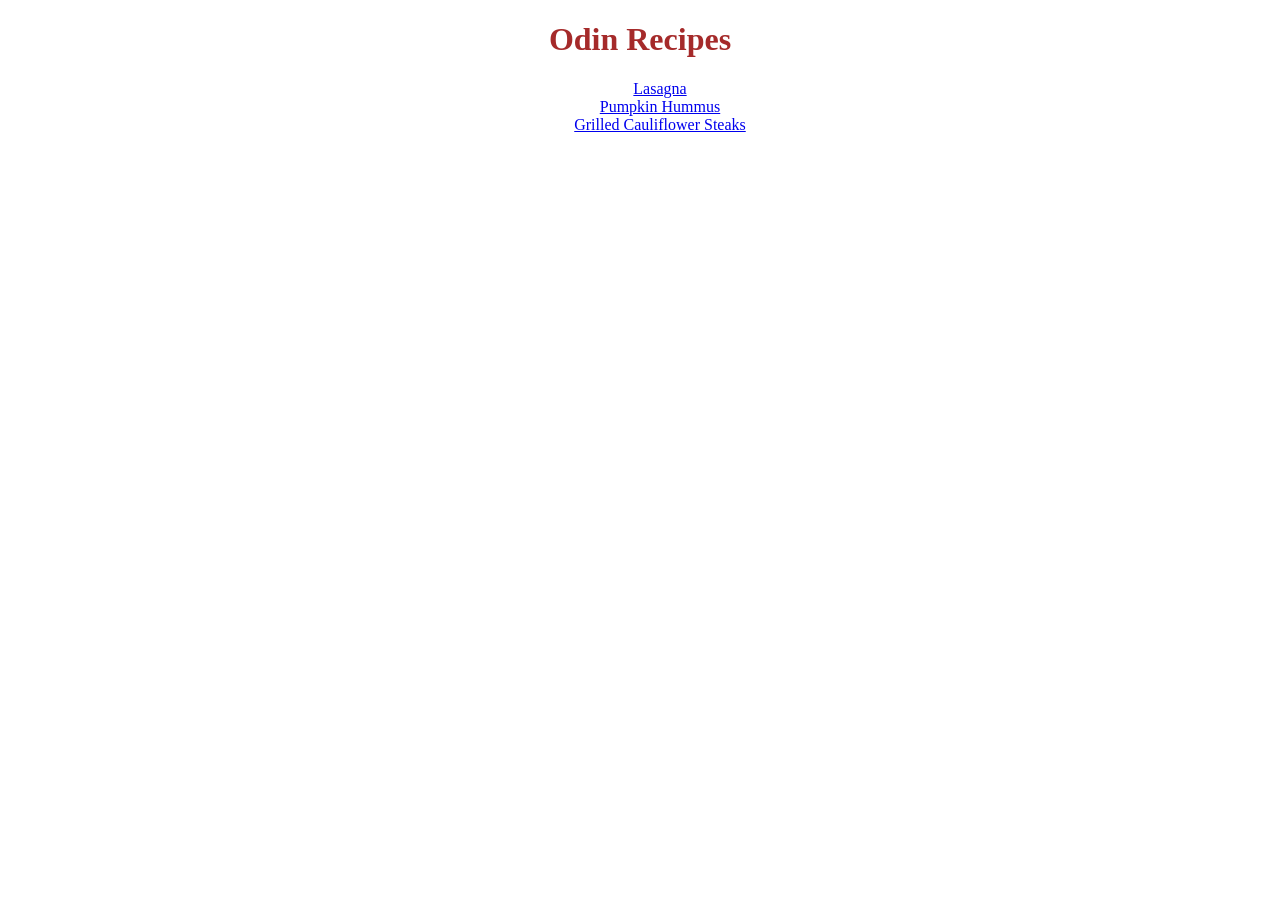
==== index.html @ 01314905 "Add CSS stylesheet to all HTML files Add CSS properties for index.html" ====
<!DOCTYPE html>

<html lang="en">
    <head>
        <meta charset="UTF-8">
        <title>Odin Recipes</title>
        <link rel="stylesheet" href="styles/styles.css"/>
    </head>

    <body>
        <div class="center-aligned">
            <h1>Odin Recipes</h1>

            <ul>
                <li><a href="recipes/lasagna.html">Lasagna</a></li>
                <li><a href="recipes/pumpkin-hummus.html">Pumpkin Hummus</a></li>
                <li><a href="recipes/grilled-cauliflower-steaks.html">Grilled Cauliflower Steaks</a></li>
            </ul>
        </div>
    </body>
</html>
---- styles/styles.css ----
h1 {
    color:brown;
} 

ul {
    list-style: none;
}

.center-aligned {
    text-align: center;
}
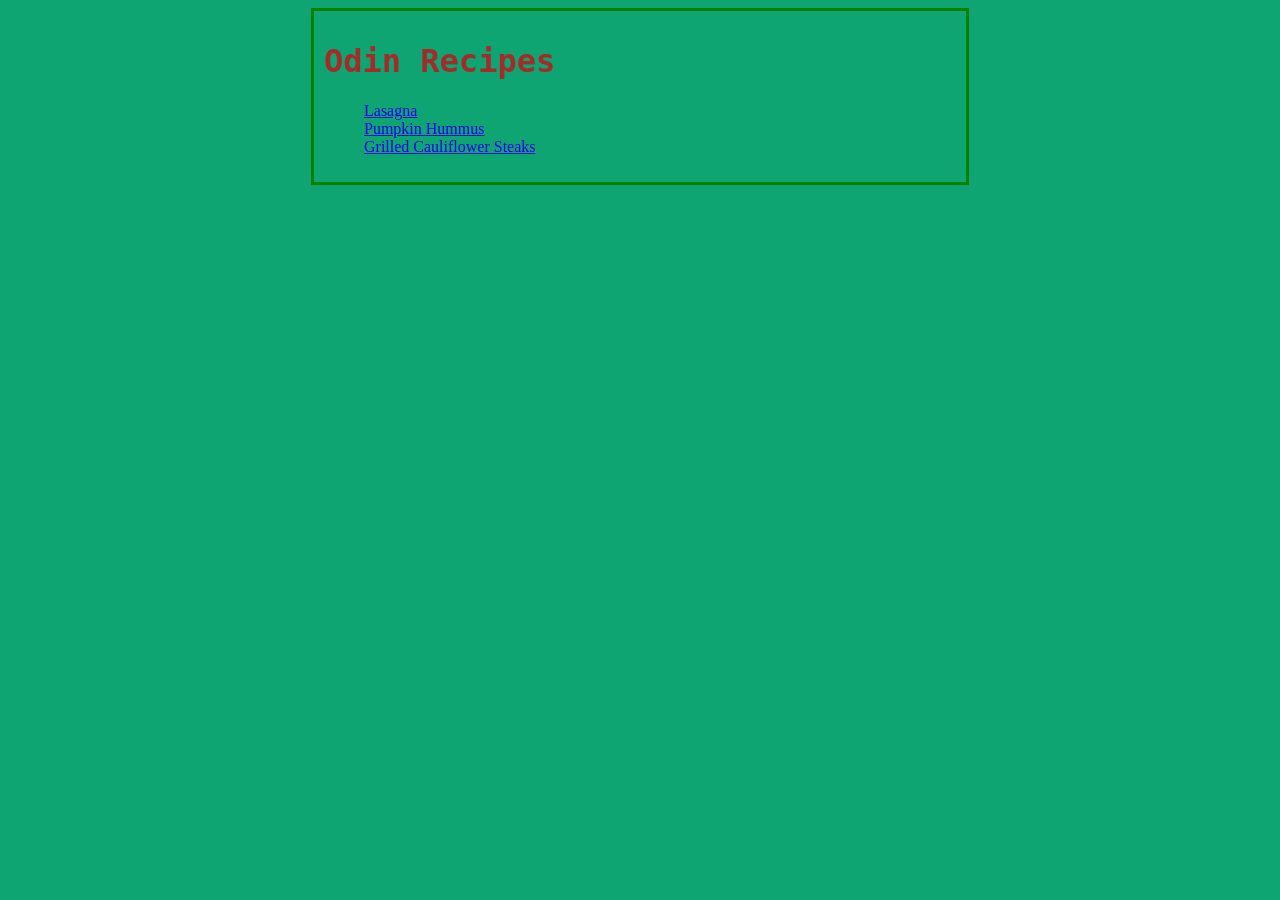
==== commit 5a69147f: "Align all content to center" ====
--- a/index.html
+++ b/index.html
@@ -8,7 +8,7 @@
     </head>
 
     <body>
-        <div class="center-aligned">
+        <div class="site-body">
             <h1>Odin Recipes</h1>
 
             <ul>
--- a/styles/styles.css
+++ b/styles/styles.css
@@ -1,11 +1,24 @@
+body {
+    background-color: rgb(15, 165, 115);
+}
+
+.site-body {
+    margin: auto;
+    width: 50%;
+    border: 3px solid green;
+    padding: 10px;
+    object-fit: scale-down;
+}
+
 h1 {
     color:brown;
+    font-family: monospace, sans-serif;
 } 
 
 ul {
     list-style: none;
 }
 
-.center-aligned {
-    text-align: center;
+img {
+    
 }
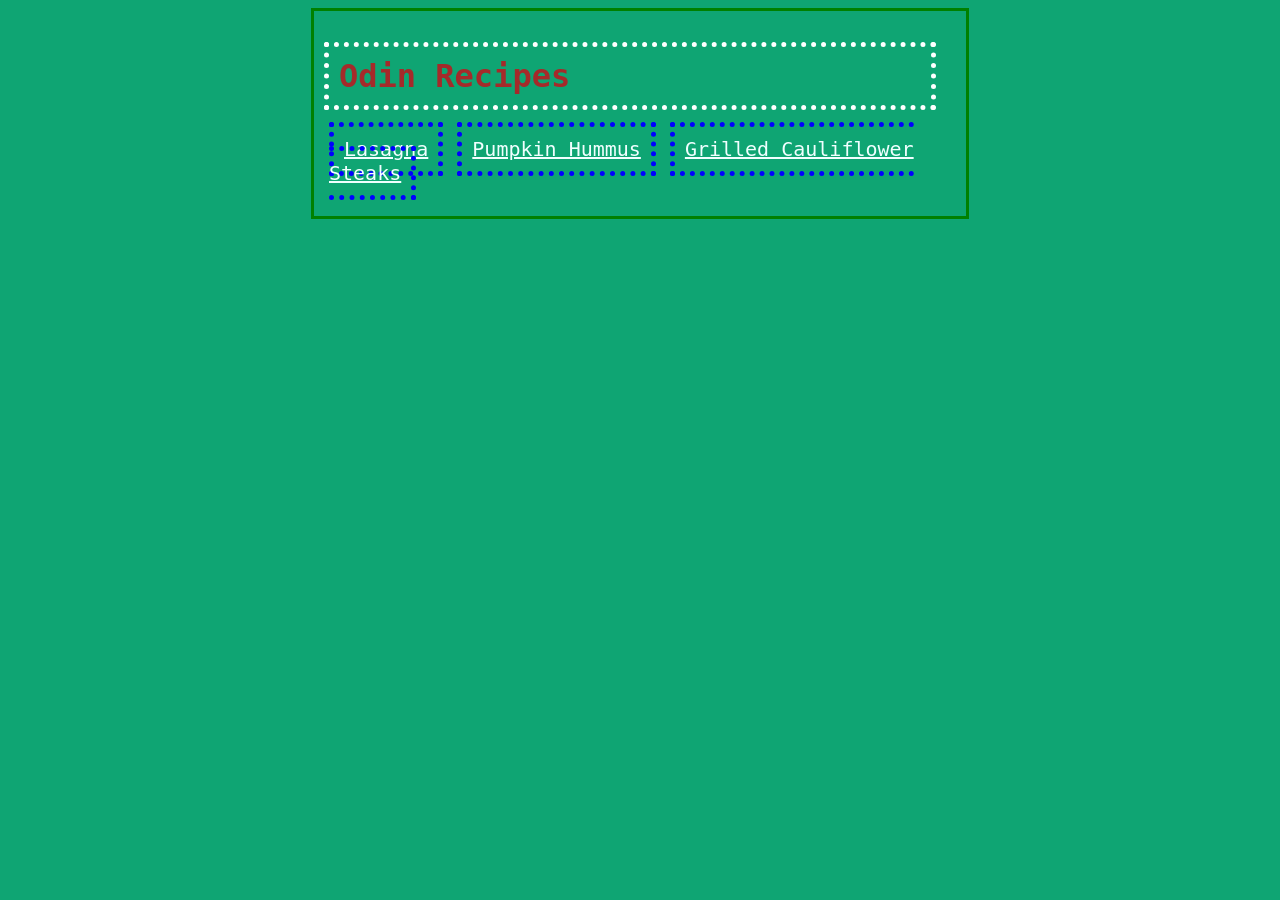
==== commit 84809f0c: "Add some borders to index.html" ====
--- a/index.html
+++ b/index.html
@@ -12,9 +12,9 @@
             <h1>Odin Recipes</h1>
 
             <ul>
-                <li><a href="recipes/lasagna.html">Lasagna</a></li>
-                <li><a href="recipes/pumpkin-hummus.html">Pumpkin Hummus</a></li>
-                <li><a href="recipes/grilled-cauliflower-steaks.html">Grilled Cauliflower Steaks</a></li>
+                <li class="index-links"><a href="recipes/lasagna.html">Lasagna</a></li>
+                <li class="index-links"><a href="recipes/pumpkin-hummus.html">Pumpkin Hummus</a></li>
+                <li class="index-links"><a href="recipes/grilled-cauliflower-steaks.html">Grilled Cauliflower Steaks</a></li>
             </ul>
         </div>
     </body>
--- a/styles/styles.css
+++ b/styles/styles.css
@@ -10,15 +10,80 @@
     object-fit: scale-down;
 }
 
+a {
+    color: azure;
+}
+
 h1 {
     color:brown;
     font-family: monospace, sans-serif;
+    border: 5px dotted white;
+    padding: 10px;
+    margin-right: 20px;
 } 
 
 ul {
     list-style: none;
+    padding: 5px;
+}
+
+ol {
+    padding: 15px;
 }
 
 img {
-    
+    max-width: 100%;
+    max-height: 100%;
+    display: block;
+}
+
+.title {
+    margin: auto;
+    width: 100%;
+    padding: 10px;
+    object-fit: scale-down;
+}
+
+.description {
+    margin: auto;
+    width: 100%;
+    padding: 10px;
+    object-fit: scale-down;
+}
+
+.ingredients {
+    margin: auto;
+    width: 100%;
+    padding: 10px;
+    object-fit: scale-down;
+}
+
+.steps {
+    margin: auto;
+    width: 100%;
+    padding: 10px;
+    object-fit: scale-down;
+}
+
+.links {
+    box-sizing: content-box;
+    margin: auto;
+    width: 140px;
+    height: 20px;
+    padding: 5px;
+    border: 5px solid darkkhaki;
+}
+
+.link-text {
+    color: black;
+}
+
+.index-links {
+    display: inline;
+    margin-right: 10px;
+    font-family: monospace;
+    font-size: 20px;
+    color: azure;
+    border: 5px dotted blue;
+    padding: 10px;
 }
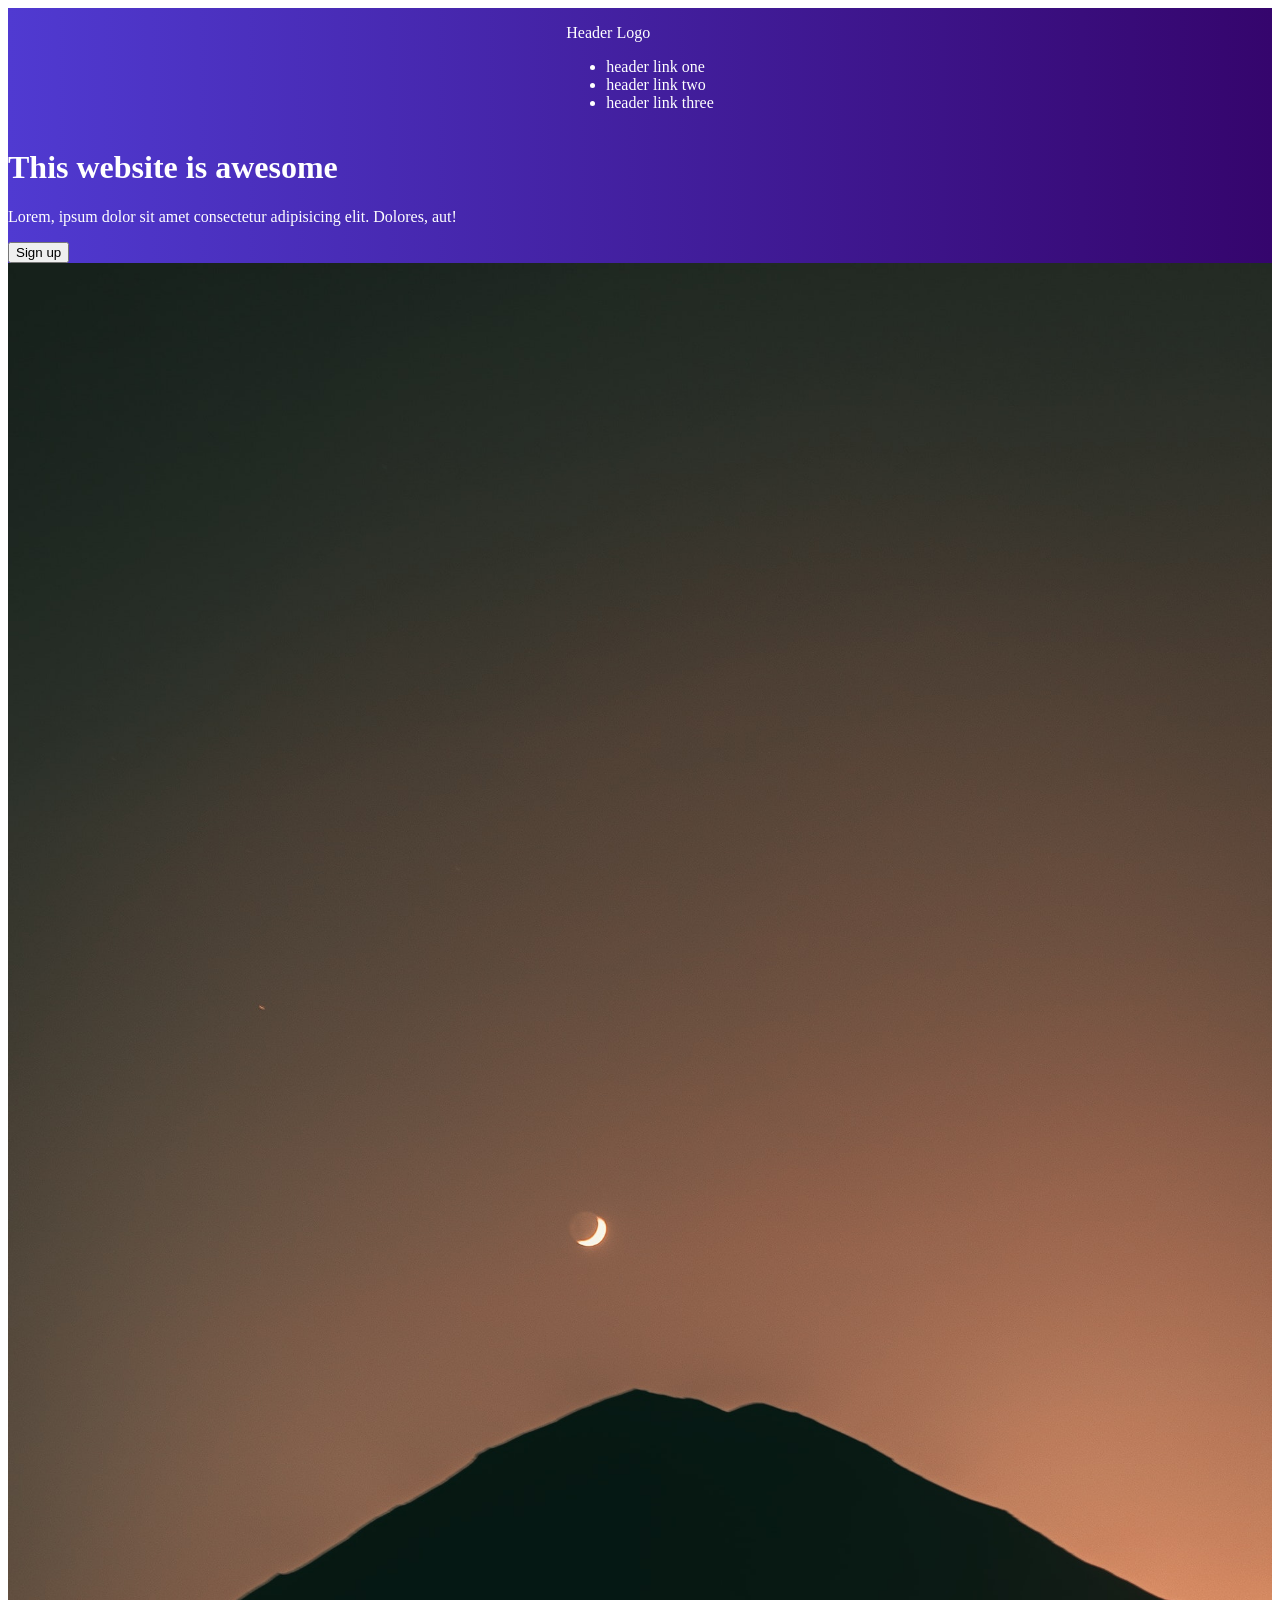
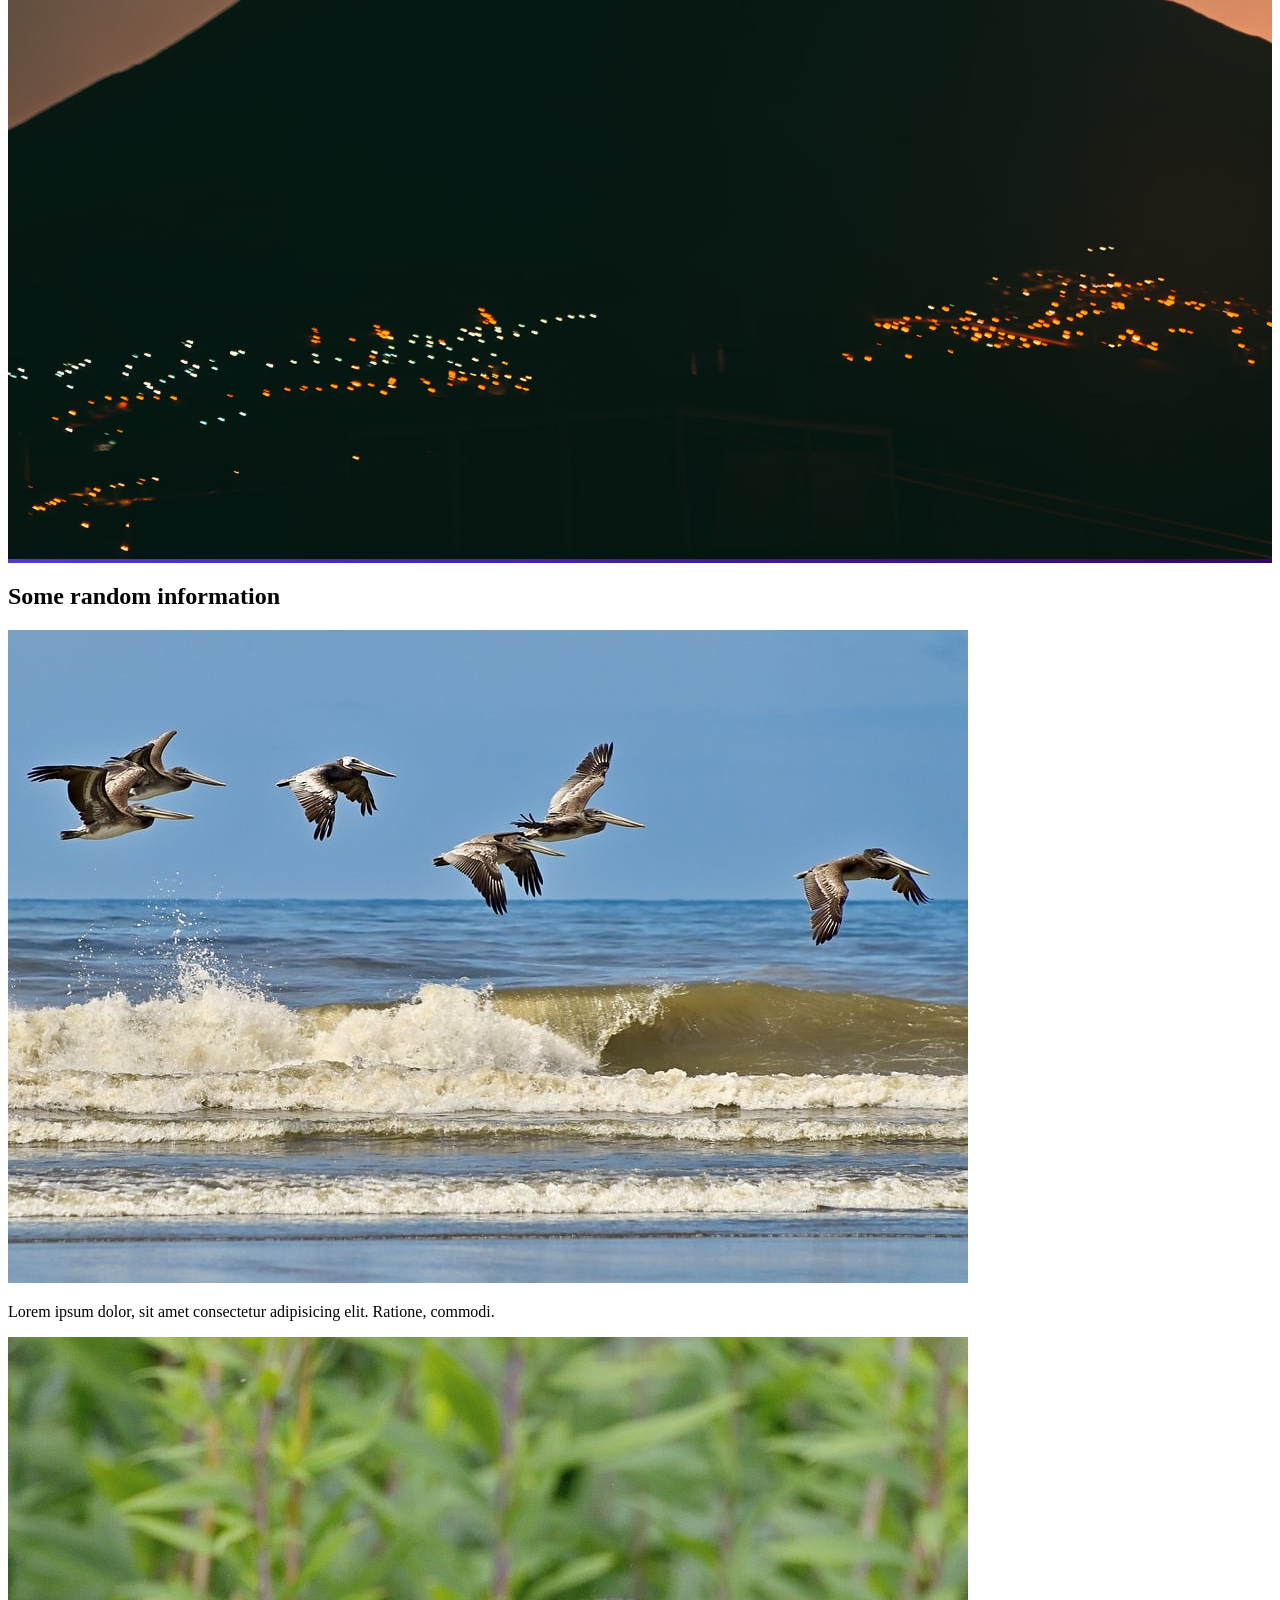
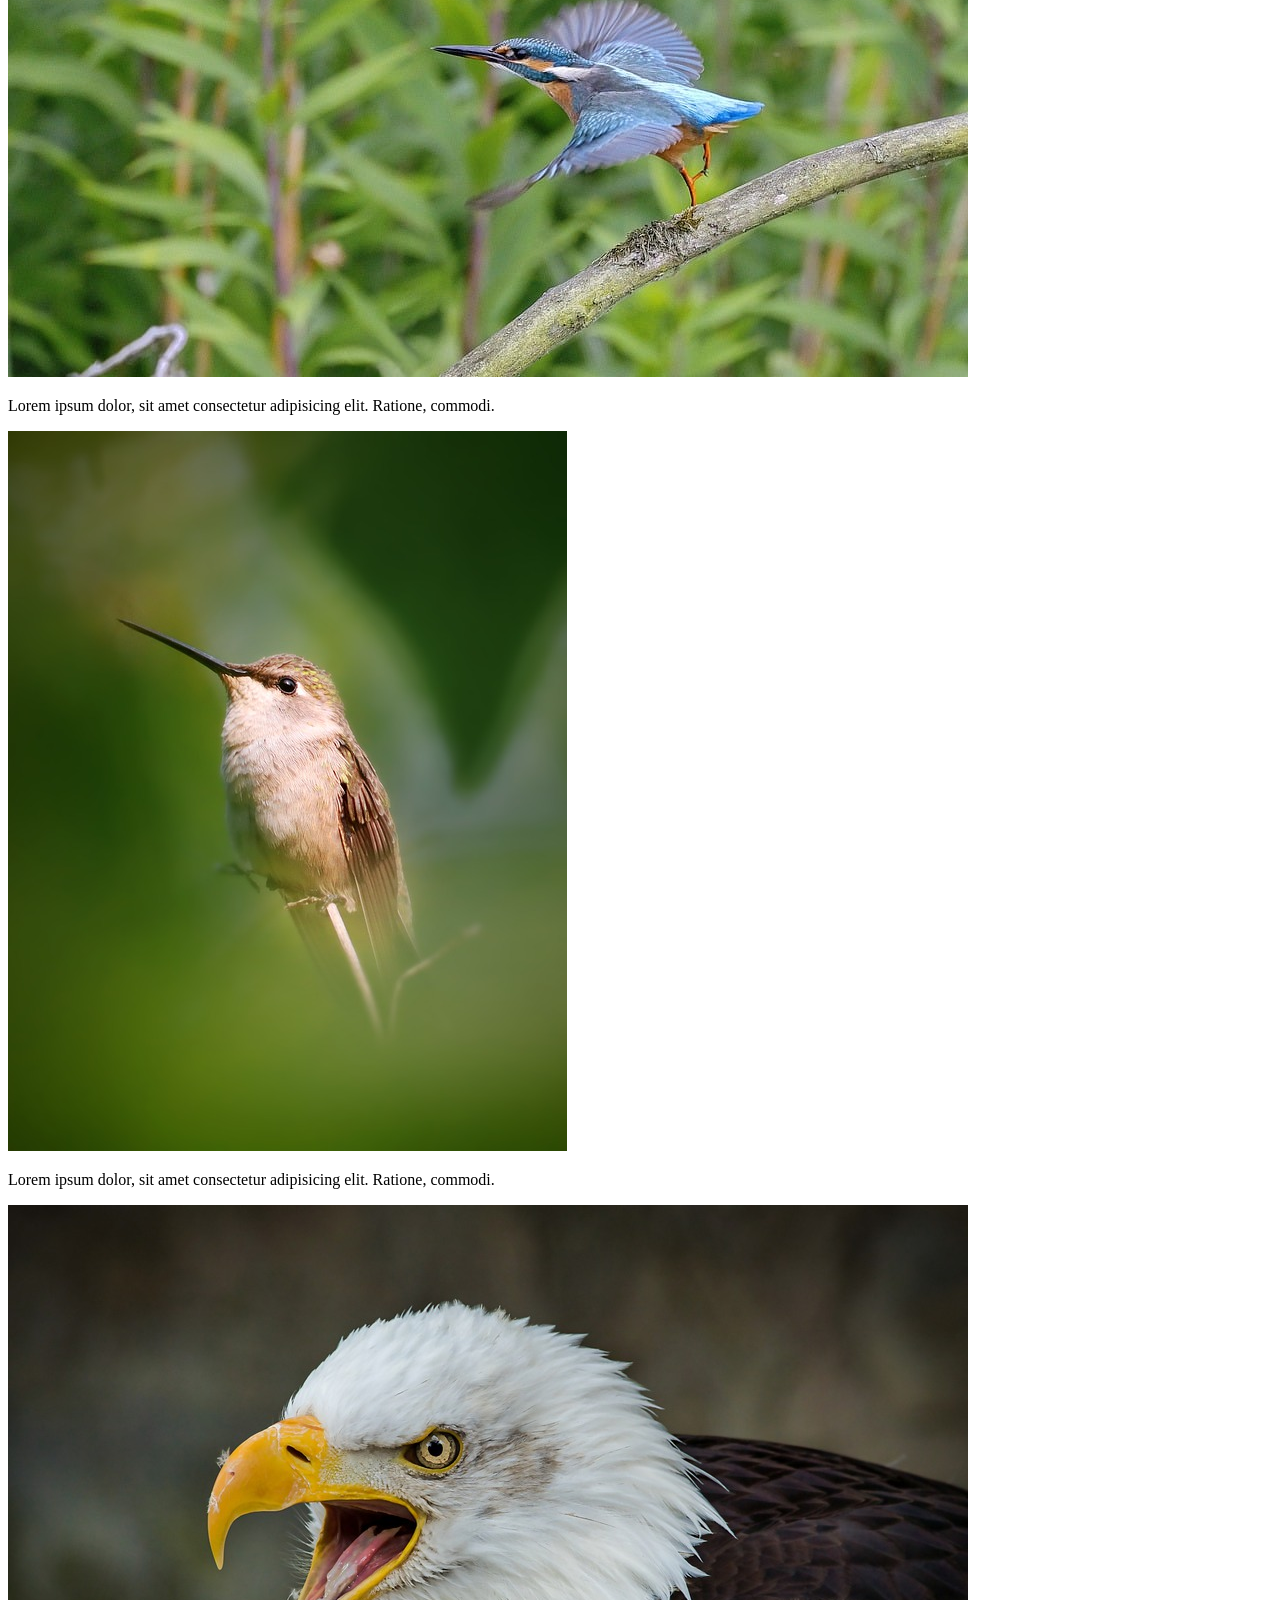
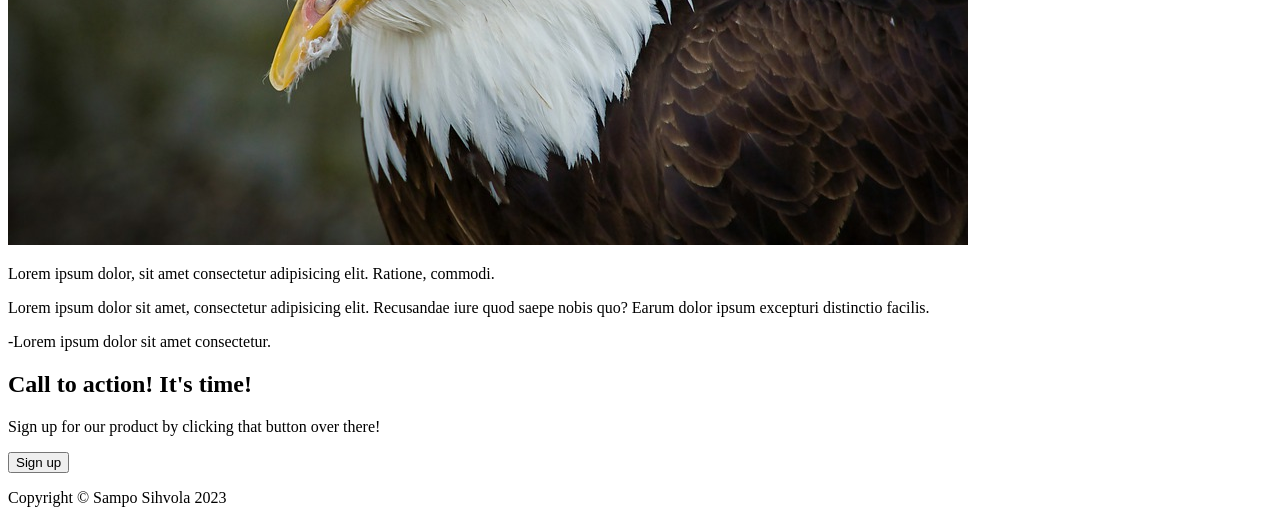
==== commit aff430aa: "Add all page content to html-doc" ====
--- a/index.html
+++ b/index.html
@@ -1,21 +1,67 @@
 <!DOCTYPE html>
-
 <html lang="en">
     <head>
         <meta charset="UTF-8">
-        <title>Odin Recipes</title>
-        <link rel="stylesheet" href="styles/styles.css"/>
+        <title>Landing Page</title>
+        <link rel="stylesheet" href="styles/styles.css">
     </head>
 
     <body>
-        <div class="site-body">
-            <h1>Odin Recipes</h1>
+        <div class="header">
+            <div class="header-logo-links">
+                <p class="logo">Header Logo</p>
+                <ul>
+                    <li>header link one</li>
+                    <li>header link two</li>
+                    <li>header link three</li>
+                </ul>
+            </div>
 
-            <ul>
-                <li class="index-links"><a href="recipes/lasagna.html">Lasagna</a></li>
-                <li class="index-links"><a href="recipes/pumpkin-hummus.html">Pumpkin Hummus</a></li>
-                <li class="index-links"><a href="recipes/grilled-cauliflower-steaks.html">Grilled Cauliflower Steaks</a></li>
-            </ul>
+            <div class="title">
+                <div class="title-paragraph">
+                    <h1>This website is awesome</h1>
+                    <p>Lorem, ipsum dolor sit amet consectetur adipisicing elit. Dolores, aut!</p>
+                    <button class="signup">Sign up</button>
+                </div>
+                <img src="images/pexels-lyon-peru-16962051.jpg" alt="Landscape photo from Peru" class="image-peru">
+            </div>
+        </div>
+
+        <div class="information">
+            <h2>Some random information</h2>
+            <div class="card">
+                <img src="images/birds1.jpg" alt="Image of a bird">
+                <p class="card-container">Lorem ipsum dolor, sit amet consectetur adipisicing elit. Ratione, commodi.</p>
+            </div>
+            <div class="card">
+                <img src="images/birds2.jpg" alt="Image of a bird">
+                <p class="card-container">Lorem ipsum dolor, sit amet consectetur adipisicing elit. Ratione, commodi.</p>
+            </div>
+            <div class="card">
+                <img src="images/birds3.jpeg" alt="Image of a bird">
+                <p class="card-container">Lorem ipsum dolor, sit amet consectetur adipisicing elit. Ratione, commodi.</p>
+            </div>
+            <div class="card">
+                <img src="images/birds4.jpg" alt="Image of a bird">
+                <p class="card-container">Lorem ipsum dolor, sit amet consectetur adipisicing elit. Ratione, commodi.</p>
+            </div>
+        </div>
+
+        <div class="quote">
+            <p class="quote-paragraph">Lorem ipsum dolor sit amet, consectetur adipisicing elit. Recusandae iure quod saepe nobis quo? Earum dolor ipsum excepturi distinctio facilis.</p>
+            <p class="quote-signature">-Lorem ipsum dolor sit amet consectetur.</p>
+        </div>
+
+        <div class="signup">
+            <div class="block">
+                <h2>Call to action! It's time!</h2>
+                <p>Sign up for our product by clicking that button over there!</p>
+                <button class="signup">Sign up</button>
+            </div>
+        </div>
+
+        <div class="copyright">
+            <p class="copyright-text">Copyright © Sampo Sihvola 2023</p>
         </div>
     </body>
 </html>
--- a/styles/styles.css
+++ b/styles/styles.css
@@ -1,89 +1,35 @@
-body {
-    background-color: rgb(15, 165, 115);
+/* The following classes are part of the header container */
+
+.header {
+    background-image: linear-gradient(to right, rgb(80, 58, 209), rgb(53, 5, 109));
+    color: white;
+    display: flex;
+    flex-direction: column;
+    align-items: center;
 }
 
-.site-body {
-    margin: auto;
-    width: 50%;
-    border: 3px solid green;
-    padding: 10px;
-    object-fit: scale-down;
+.header-logo-links {
+
 }
 
-a {
-    color: azure;
-}
+.logo {
 
-h1 {
-    color:brown;
-    font-family: monospace, sans-serif;
-    border: 5px dotted white;
-    padding: 10px;
-    margin-right: 20px;
-} 
-
-ul {
-    list-style: none;
-    padding: 5px;
-}
-
-ol {
-    padding: 15px;
-}
-
-img {
-    max-width: 100%;
-    max-height: 100%;
-    display: block;
 }
 
 .title {
-    margin: auto;
-    width: 100%;
-    padding: 10px;
-    object-fit: scale-down;
+
 }
 
-.description {
-    margin: auto;
-    width: 100%;
-    padding: 10px;
-    object-fit: scale-down;
+.title-paragraph {
+
 }
 
-.ingredients {
-    margin: auto;
-    width: 100%;
-    padding: 10px;
-    object-fit: scale-down;
+.signup {
+
 }
 
-.steps {
-    margin: auto;
+.image-peru {
     width: 100%;
-    padding: 10px;
-    object-fit: scale-down;
 }
 
-.links {
-    box-sizing: content-box;
-    margin: auto;
-    width: 140px;
-    height: 20px;
-    padding: 5px;
-    border: 5px solid darkkhaki;
-}
-
-.link-text {
-    color: black;
-}
-
-.index-links {
-    display: inline;
-    margin-right: 10px;
-    font-family: monospace;
-    font-size: 20px;
-    color: azure;
-    border: 5px dotted blue;
-    padding: 10px;
-}+/* These belong to information container */ 
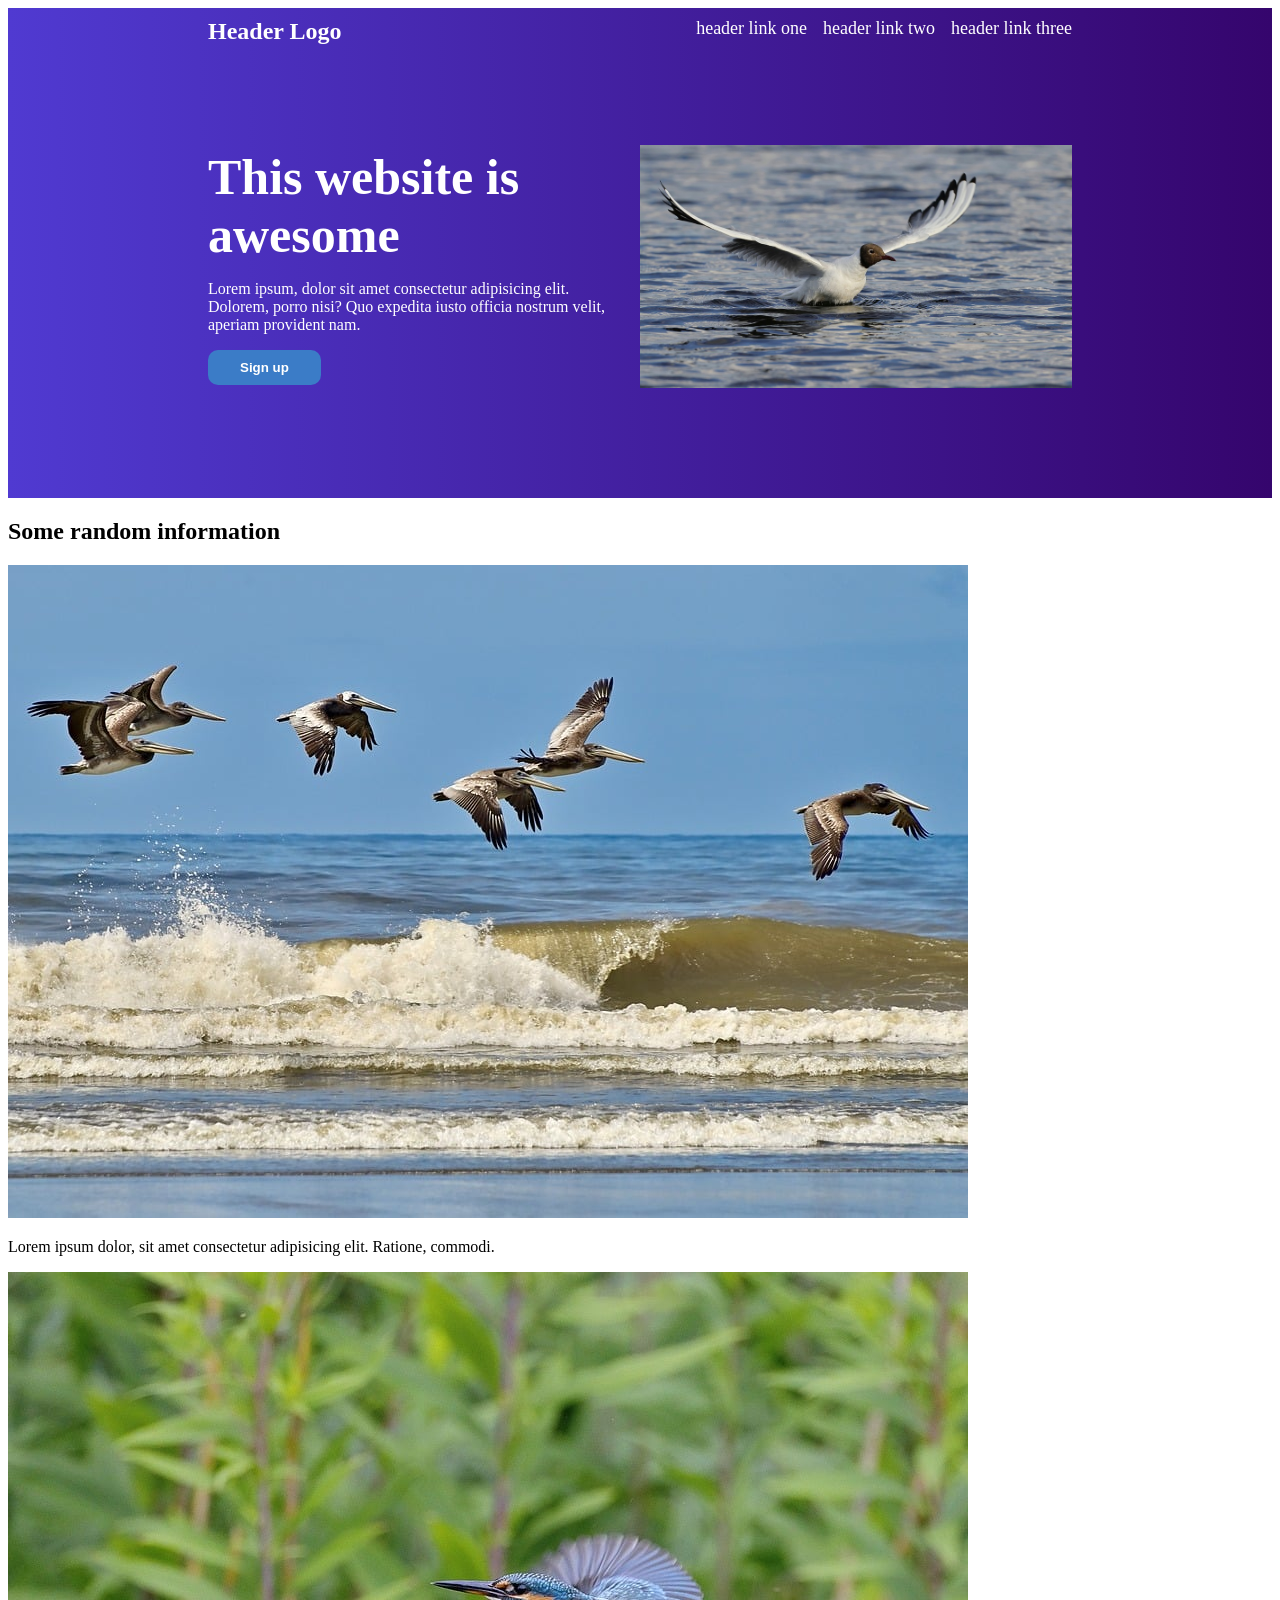
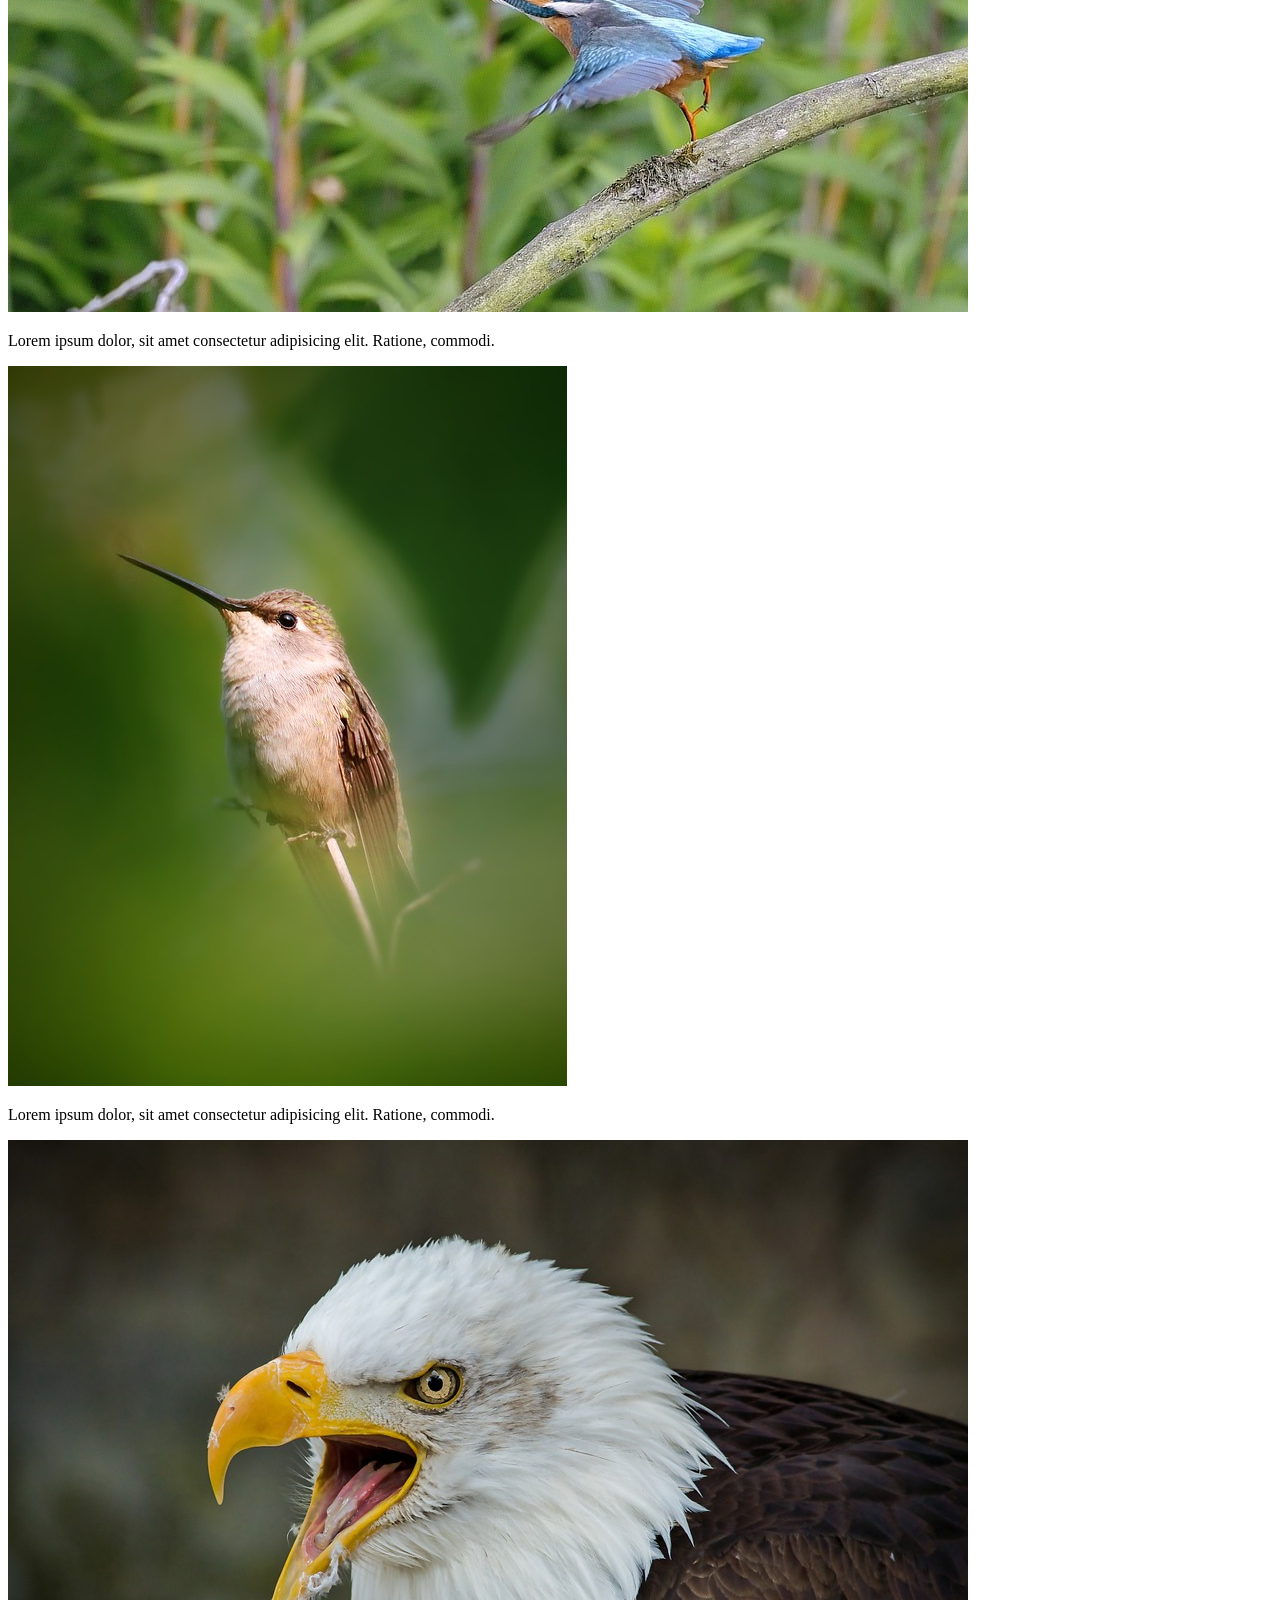
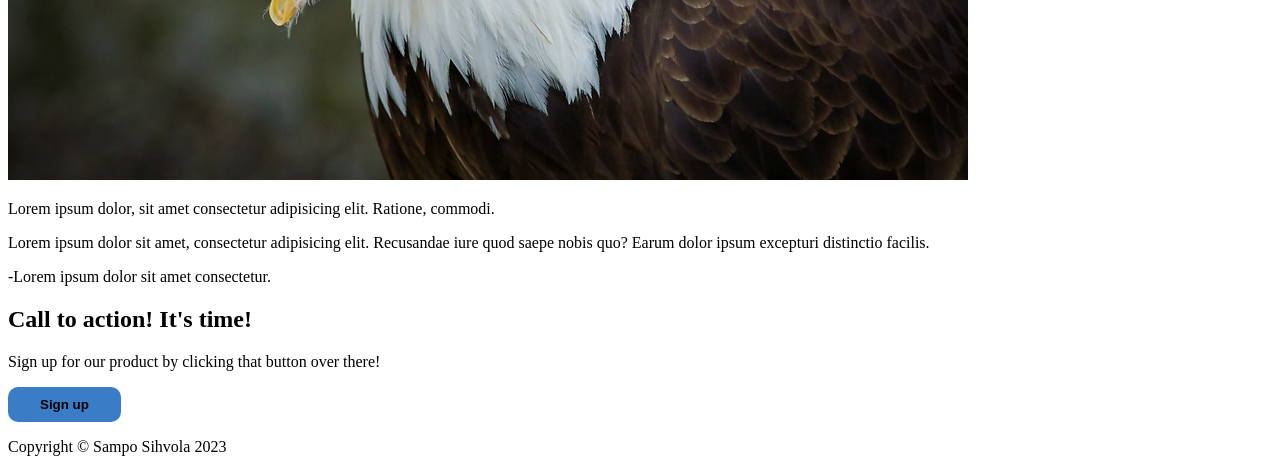
==== commit ea88ba61: "Basic heading-block styling" ====
--- a/index.html
+++ b/index.html
@@ -9,21 +9,21 @@
     <body>
         <div class="header">
             <div class="header-logo-links">
-                <p class="logo">Header Logo</p>
+                <div class="logo">Header Logo</div>
                 <ul>
-                    <li>header link one</li>
-                    <li>header link two</li>
-                    <li>header link three</li>
+                    <li><a href="#">header link one</a></li>
+                    <li><a href="#">header link two</a></li>
+                    <li><a href="#">header link three</a></li>
                 </ul>
             </div>
 
             <div class="title">
                 <div class="title-paragraph">
-                    <h1>This website is awesome</h1>
-                    <p>Lorem, ipsum dolor sit amet consectetur adipisicing elit. Dolores, aut!</p>
-                    <button class="signup">Sign up</button>
+                    <div class="title-heading">This website is awesome</div>
+                    <p>Lorem ipsum, dolor sit amet consectetur adipisicing elit. Dolorem, porro nisi? Quo expedita iusto officia nostrum velit, aperiam provident nam.</p>
+                    <button><a href="#">Sign up</a></button>
                 </div>
-                <img src="images/pexels-lyon-peru-16962051.jpg" alt="Landscape photo from Peru" class="image-peru">
+                <img src="images/title-bird.jpg" alt="Seagull in water" class="image-title">
             </div>
         </div>
 
@@ -56,7 +56,7 @@
             <div class="block">
                 <h2>Call to action! It's time!</h2>
                 <p>Sign up for our product by clicking that button over there!</p>
-                <button class="signup">Sign up</button>
+                <button><a href="#">Sign up</a></button>
             </div>
         </div>
 
--- a/styles/styles.css
+++ b/styles/styles.css
@@ -5,31 +5,67 @@
     color: white;
     display: flex;
     flex-direction: column;
-    align-items: center;
+    /* Content is centered using padding, might have to be changed later */
+    padding: 10px 200px;
 }
 
 .header-logo-links {
-
+    display: flex;
+    justify-content: space-between;
 }
 
 .logo {
-
+    font-weight: 800;
+    font-size: 24px;
 }
 
 .title {
+    display: flex;
+    justify-content: space-between;
+    align-items: center;
+    padding: 100px 0px;
+    gap: 8px;
+}
 
+.title-heading {
+    font-size: 50px;
+    font-weight: 900;
+    padding: 0px;
 }
 
 .title-paragraph {
-
+    padding: 0;
 }
 
-.signup {
-
+.image-title {
+    width: 50%;
 }
 
-.image-peru {
-    width: 100%;
+ul {
+    list-style: none;
+    padding: 0;
+    margin: 0;
+    display: flex;
+    gap: 16px;
+}
+
+ul li {
+    font-size: 18px;
+}
+
+a {
+    color: inherit;
+    text-decoration: none; 
+}
+
+button {
+    background-color: rgb(59, 124, 199);
+    color: inherit;
+    font-weight: 600;
+    padding: 10px 32px;
+    border: none;
+    border-radius: 10px;
+    flex-shrink: 0;
 }
 
 /* These belong to information container */ 
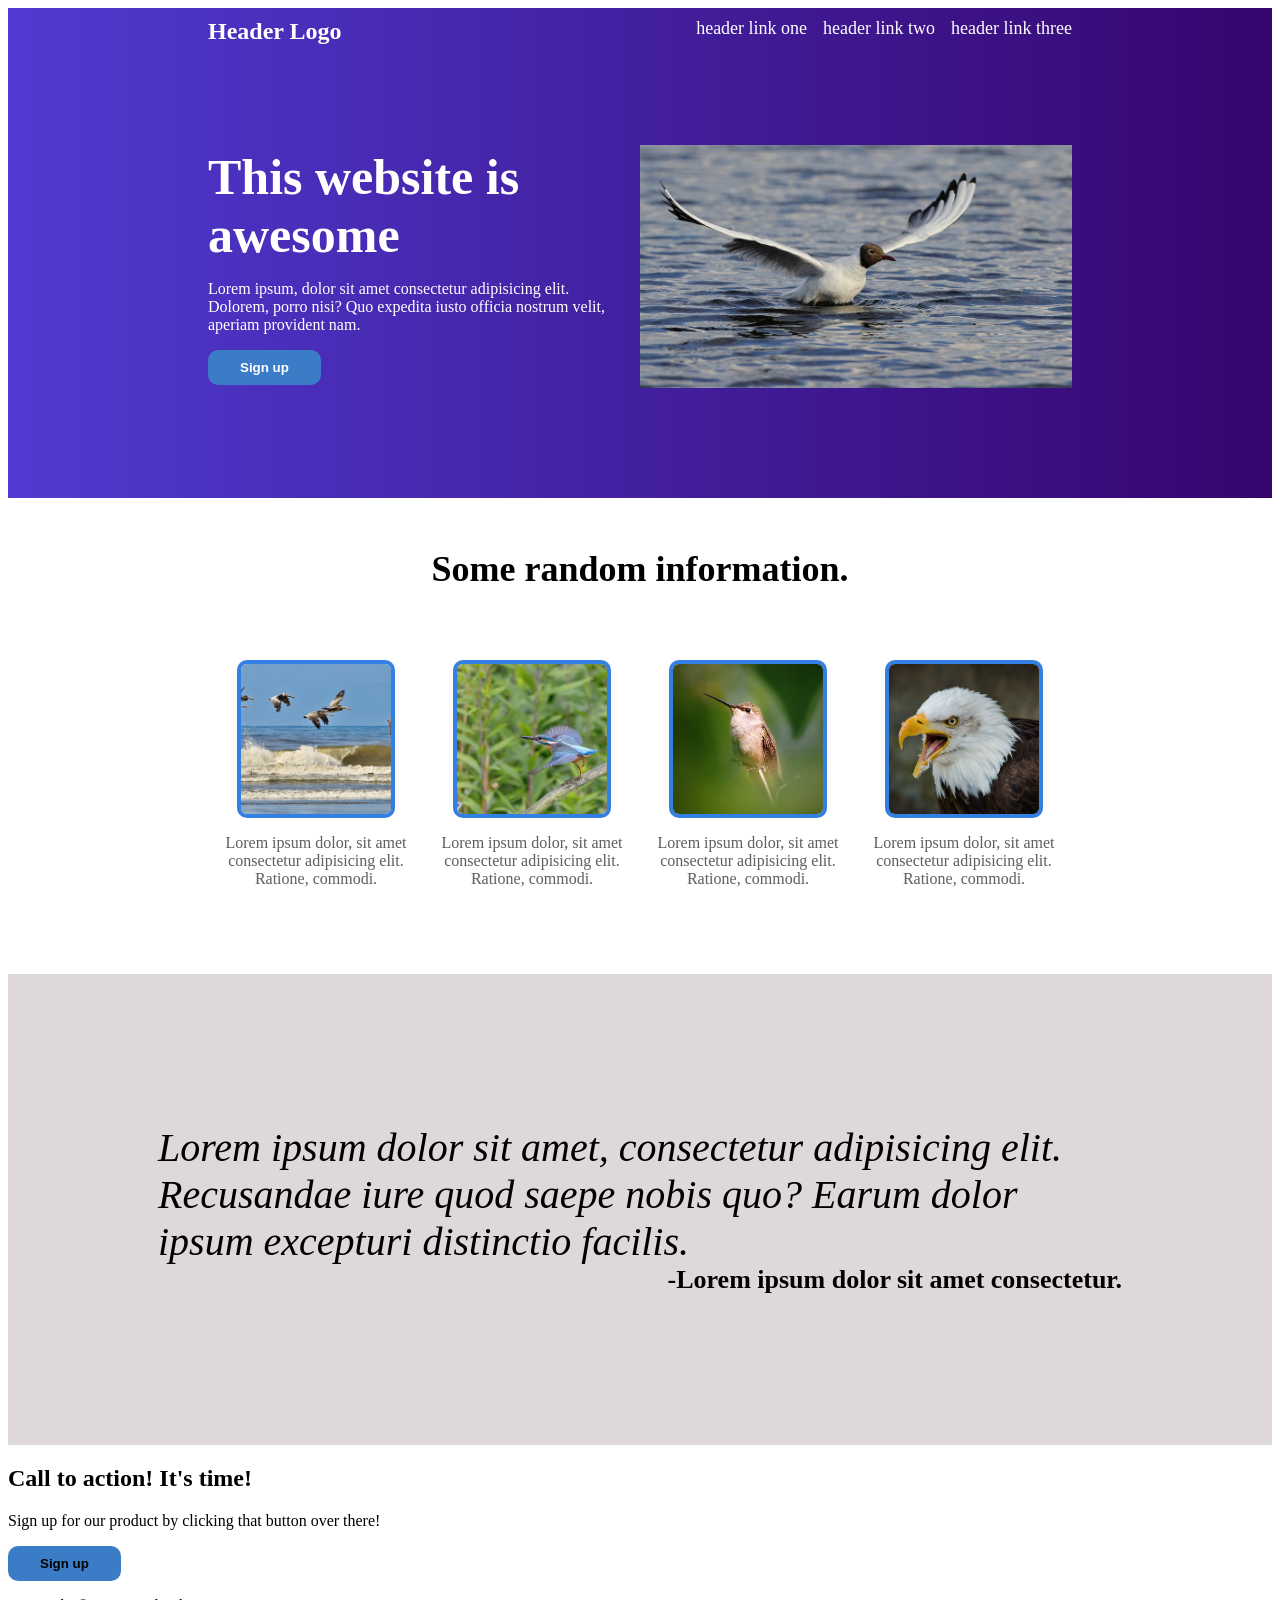
==== commit 0a8c3a09: "Edit css: information and quote" ====
--- a/index.html
+++ b/index.html
@@ -28,28 +28,30 @@
         </div>
 
         <div class="information">
-            <h2>Some random information</h2>
-            <div class="card">
-                <img src="images/birds1.jpg" alt="Image of a bird">
-                <p class="card-container">Lorem ipsum dolor, sit amet consectetur adipisicing elit. Ratione, commodi.</p>
-            </div>
-            <div class="card">
-                <img src="images/birds2.jpg" alt="Image of a bird">
-                <p class="card-container">Lorem ipsum dolor, sit amet consectetur adipisicing elit. Ratione, commodi.</p>
-            </div>
-            <div class="card">
-                <img src="images/birds3.jpeg" alt="Image of a bird">
-                <p class="card-container">Lorem ipsum dolor, sit amet consectetur adipisicing elit. Ratione, commodi.</p>
-            </div>
-            <div class="card">
-                <img src="images/birds4.jpg" alt="Image of a bird">
-                <p class="card-container">Lorem ipsum dolor, sit amet consectetur adipisicing elit. Ratione, commodi.</p>
+            <div class="information-title">Some random information.</div>
+            <div class="cards">
+                <div class="card">
+                    <img src="images/birds1.jpg" alt="Image of a bird" class="bird-img">
+                    <p class="card-text">Lorem ipsum dolor, sit amet consectetur adipisicing elit. Ratione, commodi.</p>
+                </div>
+                <div class="card">
+                    <img src="images/birds2.jpg" alt="Image of a bird" class="bird-img">
+                    <p class="card-text">Lorem ipsum dolor, sit amet consectetur adipisicing elit. Ratione, commodi.</p>
+                </div>
+                <div class="card">
+                    <img src="images/birds3.jpeg" alt="Image of a bird" class="bird-img">
+                    <p class="card-text">Lorem ipsum dolor, sit amet consectetur adipisicing elit. Ratione, commodi.</p>
+                </div>
+                <div class="card">
+                    <img src="images/birds4.jpg" alt="Image of a bird" class="bird-img">
+                    <p class="card-text">Lorem ipsum dolor, sit amet consectetur adipisicing elit. Ratione, commodi.</p>
+                </div>
             </div>
         </div>
 
         <div class="quote">
-            <p class="quote-paragraph">Lorem ipsum dolor sit amet, consectetur adipisicing elit. Recusandae iure quod saepe nobis quo? Earum dolor ipsum excepturi distinctio facilis.</p>
-            <p class="quote-signature">-Lorem ipsum dolor sit amet consectetur.</p>
+            <div class="quote-paragraph">Lorem ipsum dolor sit amet, consectetur adipisicing elit. Recusandae iure quod saepe nobis quo? Earum dolor ipsum excepturi distinctio facilis.</div>
+            <div class="quote-signature">-Lorem ipsum dolor sit amet consectetur.</div>
         </div>
 
         <div class="signup">
--- a/styles/styles.css
+++ b/styles/styles.css
@@ -1,5 +1,14 @@
+button {
+    background-color: rgb(59, 124, 199);
+    color: inherit;
+    font-weight: 600;
+    padding: 10px 32px;
+    border: none;
+    border-radius: 10px;
+    flex-shrink: 0;
+}
+
 /* The following classes are part of the header container */
-
 .header {
     background-image: linear-gradient(to right, rgb(80, 58, 209), rgb(53, 5, 109));
     color: white;
@@ -58,14 +67,60 @@
     text-decoration: none; 
 }
 
-button {
-    background-color: rgb(59, 124, 199);
-    color: inherit;
-    font-weight: 600;
-    padding: 10px 32px;
-    border: none;
-    border-radius: 10px;
-    flex-shrink: 0;
+/* These belong to information container */ 
+
+.information {
+    display: flex;
+    flex-direction: column;
+    align-items: center;
+    padding: 50px 0px;
 }
 
-/* These belong to information container */ +.information-title {
+    font-weight: 900;
+    font-size: 36px;
+    margin-bottom: 50px;
+}
+
+.cards {
+    display: flex;
+    padding: 10px 200px;
+}
+
+.card {
+    margin: 10px;
+    display: flex;
+    flex-direction: column;
+    text-align: center;
+    color: rgb(95, 93, 93)
+}
+
+.bird-img {
+    width: 150px;
+    height: 150px;
+    object-fit: cover;
+    border: 4px rgb(51, 127, 226) solid;
+    border-radius: 10px;
+    margin-left: auto;
+    margin-right: auto;
+}
+
+/* Then there is the quote part */
+
+.quote {
+    background-color: rgb(223, 216, 216);
+    padding: 150px;
+    display: flex;
+    flex-direction: column;
+}
+
+.quote-paragraph {
+    font-size: 40px;
+    font-style: italic;
+}
+
+.quote-signature {
+    align-self: self-end;
+    font-weight: 900;
+    font-size: 26px;
+}
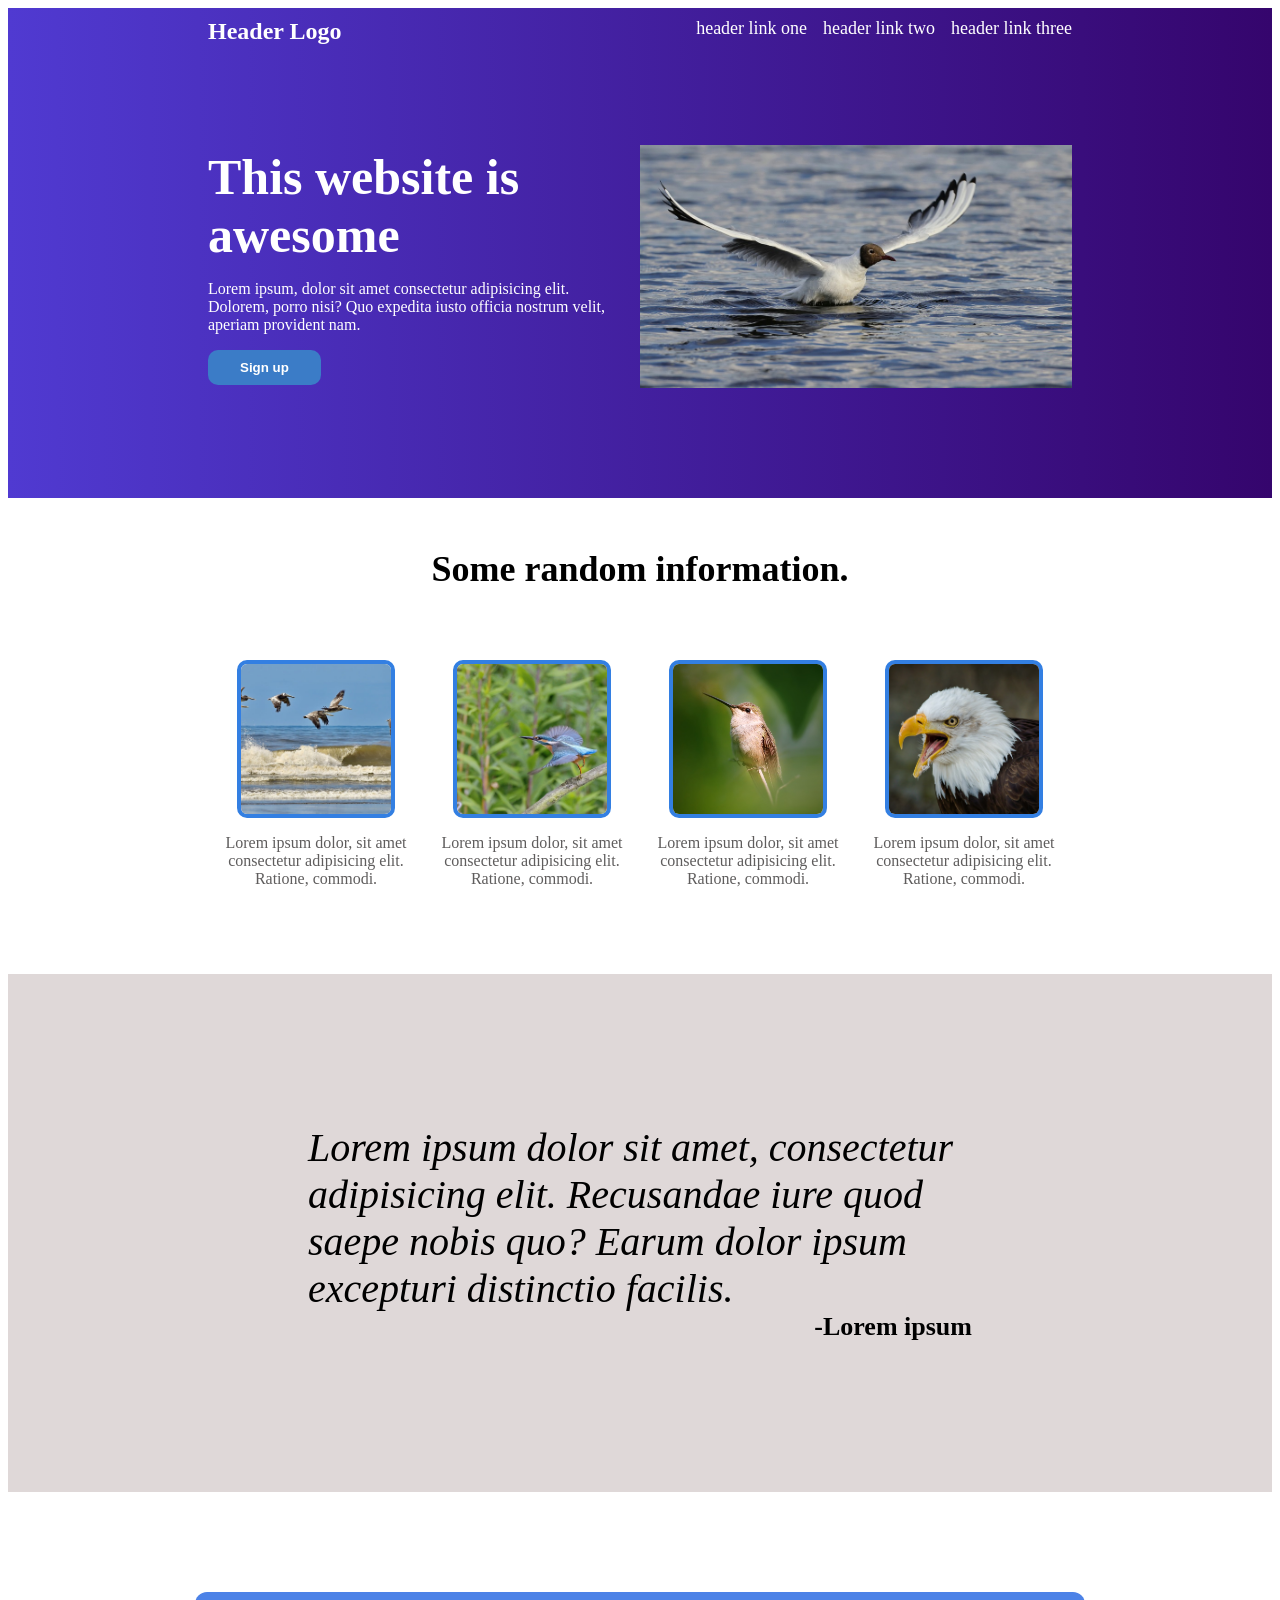
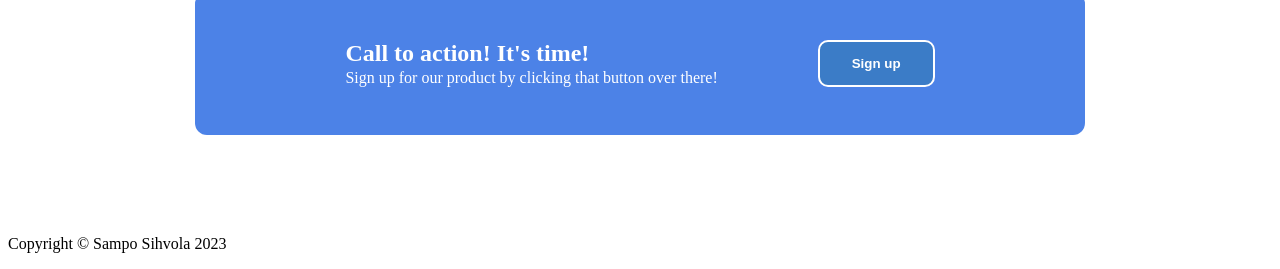
==== commit 1d4b5a21: "Edit css: signup-block" ====
--- a/index.html
+++ b/index.html
@@ -51,14 +51,16 @@
 
         <div class="quote">
             <div class="quote-paragraph">Lorem ipsum dolor sit amet, consectetur adipisicing elit. Recusandae iure quod saepe nobis quo? Earum dolor ipsum excepturi distinctio facilis.</div>
-            <div class="quote-signature">-Lorem ipsum dolor sit amet consectetur.</div>
+            <div class="quote-signature">-Lorem ipsum</div>
         </div>
 
         <div class="signup">
-            <div class="block">
-                <h2>Call to action! It's time!</h2>
-                <p>Sign up for our product by clicking that button over there!</p>
-                <button><a href="#">Sign up</a></button>
+            <div class="signup-block">
+                <div class="block-title-paragraph">
+                    <div class="block-title">Call to action! It's time!</div>
+                    <div class="block-paragraph">Sign up for our product by clicking that button over there!</div>
+                </div>
+                <button class="block-button"><a href="#">Sign up</a></button>
             </div>
         </div>
 
--- a/styles/styles.css
+++ b/styles/styles.css
@@ -109,7 +109,7 @@
 
 .quote {
     background-color: rgb(223, 216, 216);
-    padding: 150px;
+    padding: 150px 300px;
     display: flex;
     flex-direction: column;
 }
@@ -120,7 +120,40 @@
 }
 
 .quote-signature {
-    align-self: self-end;
+    align-self: end;
     font-weight: 900;
     font-size: 26px;
+}
+
+/* Signup */
+
+.signup {
+    display: flex;
+    justify-content: center;
+    align-items: center;
+    margin: 100px;
+}
+
+.signup-block {
+    background-color: rgb(76, 130, 231);
+    color: white;
+    padding: 48px 150px;
+    display: flex;
+    gap: 100px;
+    border-radius: 12px;
+}
+
+.block-title-paragraph {
+    display: flex;
+    flex-direction: column;
+}
+
+.block-title {
+    font-size: 24px;
+    font-weight: 900;
+    margin-bottom: 2px;
+}
+
+button.block-button {
+    border: 2px solid;
 }
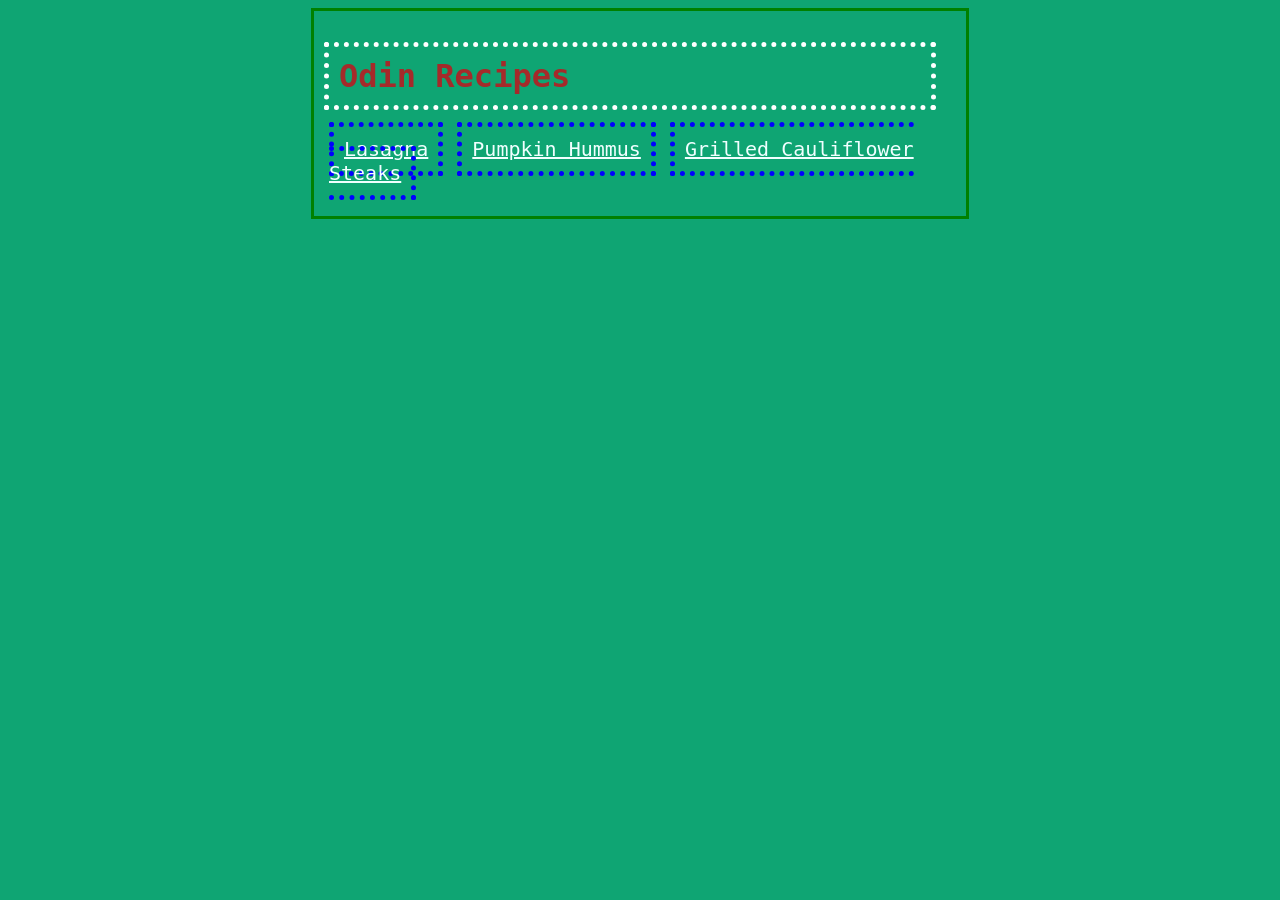
==== commit 755ba743: "Merge remote-tracking branch 'odin-recipes/main'" ====
--- a/index.html
+++ b/index.html
@@ -1,71 +1,21 @@
 <!DOCTYPE html>
+
 <html lang="en">
     <head>
         <meta charset="UTF-8">
-        <title>Landing Page</title>
-        <link rel="stylesheet" href="styles/styles.css">
+        <title>Odin Recipes</title>
+        <link rel="stylesheet" href="styles/styles.css"/>
     </head>
 
     <body>
-        <div class="header">
-            <div class="header-logo-links">
-                <div class="logo">Header Logo</div>
-                <ul>
-                    <li><a href="#">header link one</a></li>
-                    <li><a href="#">header link two</a></li>
-                    <li><a href="#">header link three</a></li>
-                </ul>
-            </div>
+        <div class="site-body">
+            <h1>Odin Recipes</h1>
 
-            <div class="title">
-                <div class="title-paragraph">
-                    <div class="title-heading">This website is awesome</div>
-                    <p>Lorem ipsum, dolor sit amet consectetur adipisicing elit. Dolorem, porro nisi? Quo expedita iusto officia nostrum velit, aperiam provident nam.</p>
-                    <button><a href="#">Sign up</a></button>
-                </div>
-                <img src="images/title-bird.jpg" alt="Seagull in water" class="image-title">
-            </div>
-        </div>
-
-        <div class="information">
-            <div class="information-title">Some random information.</div>
-            <div class="cards">
-                <div class="card">
-                    <img src="images/birds1.jpg" alt="Image of a bird" class="bird-img">
-                    <p class="card-text">Lorem ipsum dolor, sit amet consectetur adipisicing elit. Ratione, commodi.</p>
-                </div>
-                <div class="card">
-                    <img src="images/birds2.jpg" alt="Image of a bird" class="bird-img">
-                    <p class="card-text">Lorem ipsum dolor, sit amet consectetur adipisicing elit. Ratione, commodi.</p>
-                </div>
-                <div class="card">
-                    <img src="images/birds3.jpeg" alt="Image of a bird" class="bird-img">
-                    <p class="card-text">Lorem ipsum dolor, sit amet consectetur adipisicing elit. Ratione, commodi.</p>
-                </div>
-                <div class="card">
-                    <img src="images/birds4.jpg" alt="Image of a bird" class="bird-img">
-                    <p class="card-text">Lorem ipsum dolor, sit amet consectetur adipisicing elit. Ratione, commodi.</p>
-                </div>
-            </div>
-        </div>
-
-        <div class="quote">
-            <div class="quote-paragraph">Lorem ipsum dolor sit amet, consectetur adipisicing elit. Recusandae iure quod saepe nobis quo? Earum dolor ipsum excepturi distinctio facilis.</div>
-            <div class="quote-signature">-Lorem ipsum</div>
-        </div>
-
-        <div class="signup">
-            <div class="signup-block">
-                <div class="block-title-paragraph">
-                    <div class="block-title">Call to action! It's time!</div>
-                    <div class="block-paragraph">Sign up for our product by clicking that button over there!</div>
-                </div>
-                <button class="block-button"><a href="#">Sign up</a></button>
-            </div>
-        </div>
-
-        <div class="copyright">
-            <p class="copyright-text">Copyright © Sampo Sihvola 2023</p>
+            <ul>
+                <li class="index-links"><a href="recipes/lasagna.html">Lasagna</a></li>
+                <li class="index-links"><a href="recipes/pumpkin-hummus.html">Pumpkin Hummus</a></li>
+                <li class="index-links"><a href="recipes/grilled-cauliflower-steaks.html">Grilled Cauliflower Steaks</a></li>
+            </ul>
         </div>
     </body>
 </html>
--- a/styles/styles.css
+++ b/styles/styles.css
@@ -1,159 +1,89 @@
-button {
-    background-color: rgb(59, 124, 199);
-    color: inherit;
-    font-weight: 600;
-    padding: 10px 32px;
-    border: none;
-    border-radius: 10px;
-    flex-shrink: 0;
+body {
+    background-color: rgb(15, 165, 115);
 }
 
-/* The following classes are part of the header container */
-.header {
-    background-image: linear-gradient(to right, rgb(80, 58, 209), rgb(53, 5, 109));
-    color: white;
-    display: flex;
-    flex-direction: column;
-    /* Content is centered using padding, might have to be changed later */
-    padding: 10px 200px;
+.site-body {
+    margin: auto;
+    width: 50%;
+    border: 3px solid green;
+    padding: 10px;
+    object-fit: scale-down;
 }
 
-.header-logo-links {
-    display: flex;
-    justify-content: space-between;
+a {
+    color: azure;
 }
 
-.logo {
-    font-weight: 800;
-    font-size: 24px;
+h1 {
+    color:brown;
+    font-family: monospace, sans-serif;
+    border: 5px dotted white;
+    padding: 10px;
+    margin-right: 20px;
+} 
+
+ul {
+    list-style: none;
+    padding: 5px;
+}
+
+ol {
+    padding: 15px;
+}
+
+img {
+    max-width: 100%;
+    max-height: 100%;
+    display: block;
 }
 
 .title {
-    display: flex;
-    justify-content: space-between;
-    align-items: center;
-    padding: 100px 0px;
-    gap: 8px;
+    margin: auto;
+    width: 100%;
+    padding: 10px;
+    object-fit: scale-down;
 }
 
-.title-heading {
-    font-size: 50px;
-    font-weight: 900;
-    padding: 0px;
+.description {
+    margin: auto;
+    width: 100%;
+    padding: 10px;
+    object-fit: scale-down;
 }
 
-.title-paragraph {
-    padding: 0;
+.ingredients {
+    margin: auto;
+    width: 100%;
+    padding: 10px;
+    object-fit: scale-down;
 }
 
-.image-title {
-    width: 50%;
+.steps {
+    margin: auto;
+    width: 100%;
+    padding: 10px;
+    object-fit: scale-down;
 }
 
-ul {
-    list-style: none;
-    padding: 0;
-    margin: 0;
-    display: flex;
-    gap: 16px;
+.links {
+    box-sizing: content-box;
+    margin: auto;
+    width: 140px;
+    height: 20px;
+    padding: 5px;
+    border: 5px solid darkkhaki;
 }
 
-ul li {
-    font-size: 18px;
+.link-text {
+    color: black;
 }
 
-a {
-    color: inherit;
-    text-decoration: none; 
-}
-
-/* These belong to information container */ 
-
-.information {
-    display: flex;
-    flex-direction: column;
-    align-items: center;
-    padding: 50px 0px;
-}
-
-.information-title {
-    font-weight: 900;
-    font-size: 36px;
-    margin-bottom: 50px;
-}
-
-.cards {
-    display: flex;
-    padding: 10px 200px;
-}
-
-.card {
-    margin: 10px;
-    display: flex;
-    flex-direction: column;
-    text-align: center;
-    color: rgb(95, 93, 93)
-}
-
-.bird-img {
-    width: 150px;
-    height: 150px;
-    object-fit: cover;
-    border: 4px rgb(51, 127, 226) solid;
-    border-radius: 10px;
-    margin-left: auto;
-    margin-right: auto;
-}
-
-/* Then there is the quote part */
-
-.quote {
-    background-color: rgb(223, 216, 216);
-    padding: 150px 300px;
-    display: flex;
-    flex-direction: column;
-}
-
-.quote-paragraph {
-    font-size: 40px;
-    font-style: italic;
-}
-
-.quote-signature {
-    align-self: end;
-    font-weight: 900;
-    font-size: 26px;
-}
-
-/* Signup */
-
-.signup {
-    display: flex;
-    justify-content: center;
-    align-items: center;
-    margin: 100px;
-}
-
-.signup-block {
-    background-color: rgb(76, 130, 231);
-    color: white;
-    padding: 48px 150px;
-    display: flex;
-    gap: 100px;
-    border-radius: 12px;
-}
-
-.block-title-paragraph {
-    display: flex;
-    flex-direction: column;
-}
-
-.block-title {
-    font-size: 24px;
-    font-weight: 900;
-    margin-bottom: 2px;
-}
-
-button.block-button {
-    border: 2px solid;
+.index-links {
+    display: inline;
+    margin-right: 10px;
+    font-family: monospace;
+    font-size: 20px;
+    color: azure;
+    border: 5px dotted blue;
+    padding: 10px;
 }
